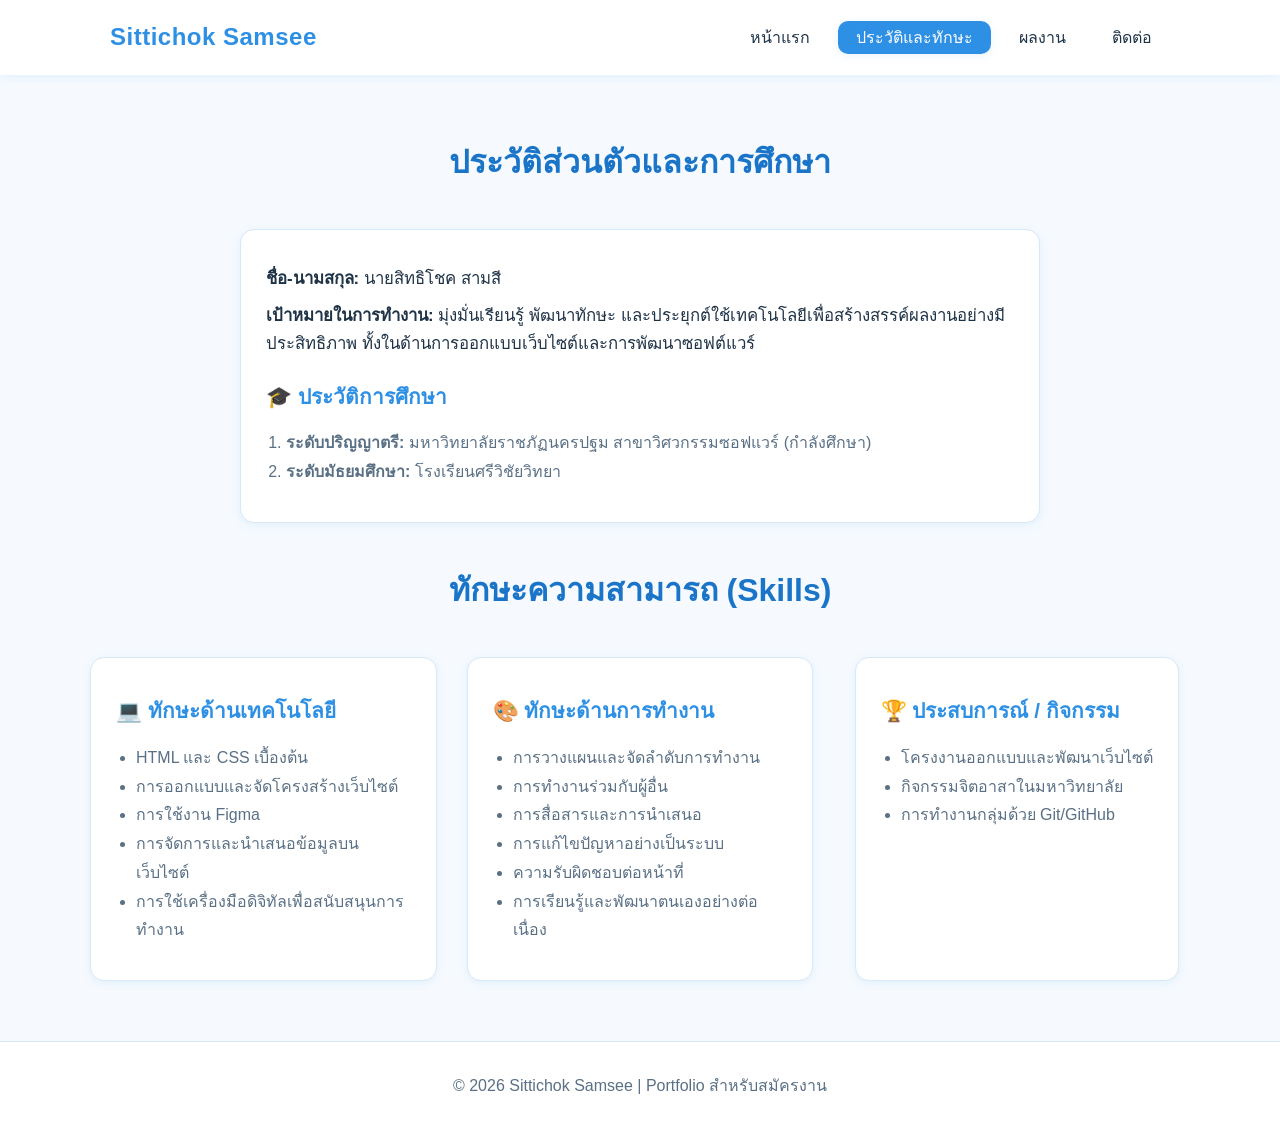
==== about.html @ 3842d92c "Portfolio" ====
<!DOCTYPE html>
<html lang="en">
<head>
    <meta charset="UTF-8">
    <meta name="viewport" content="width=device-width, initial-scale=1.0">
    <title>ประวัติและทักษะ</title>
    <link rel="stylesheet" href="/style.css">
</head>
<body>
    <header class="site-header">
        <div class="header-inner">
            <div class="brand-text">Sittichok Samsee</div>
            <nav class="main-nav" aria-label="เมนูหลัก">
                <ul class="nav-list">
                    <li><a href="index.html">หน้าแรก</a></li>
                    <li><a href="about.html" class="active" aria-current="page">ประวัติและทักษะ</a></li>
                    <li><a href="projects.html">ผลงาน</a></li>
                    <li><a href="contact.html">ติดต่อ</a></li>
                </ul>
            </nav>
        </div>
    </header>

    <main>
        <section class="container section">
            <h2>ประวัติส่วนตัวและการศึกษา</h2>
            
            <div class="card about-card">
                <p><strong>ชื่อ-นามสกุล:</strong> นายสิทธิโชค สามสี</p>
                <p><strong>เป้าหมายในการทำงาน:</strong> มุ่งมั่นเรียนรู้ พัฒนาทักษะ และประยุกต์ใช้เทคโนโลยีเพื่อสร้างสรรค์ผลงานอย่างมีประสิทธิภาพ ทั้งในด้านการออกแบบเว็บไซต์และการพัฒนาซอฟต์แวร์</p>
                <div style="margin-top: 20px;">
                    <h3>🎓 ประวัติการศึกษา</h3>
                    <ol class="skill-list">
                        <li><strong>ระดับปริญญาตรี:</strong> มหาวิทยาลัยราชภัฏนครปฐม สาขาวิศวกรรมซอฟแวร์ (กำลังศึกษา)</li>
                        <li><strong>ระดับมัธยมศึกษา:</strong> โรงเรียนศรีวิชัยวิทยา</li>
                    </ol>
                </div>
            </div>

            <h2>ทักษะความสามารถ (Skills)</h2>
            <div class="grid grid-3">
                
                <!-- คอลัมน์ที่ 1: ทักษะด้านเทคโนโลยี -->
                <article class="card about-card" style="margin-bottom: 0;">
                    <h3>💻 ทักษะด้านเทคโนโลยี</h3>
                    <ul class="skill-list">
                        <li>HTML และ CSS เบื้องต้น</li>
                        <li>การออกแบบและจัดโครงสร้างเว็บไซต์</li>
                        <li>การใช้งาน Figma</li>
                        <li>การจัดการและนำเสนอข้อมูลบนเว็บไซต์</li>
                        <li>การใช้เครื่องมือดิจิทัลเพื่อสนับสนุนการทำงาน</li>
                    </ul>
                </article>

                <!-- คอลัมน์ที่ 2: ทักษะด้านการทำงาน -->
                <article class="card about-card" style="margin-bottom: 0;">
                    <h3>🎨 ทักษะด้านการทำงาน</h3>
                    <ul class="skill-list">
                        <li>การวางแผนและจัดลำดับการทำงาน</li>
                        <li>การทำงานร่วมกับผู้อื่น</li>
                        <li>การสื่อสารและการนำเสนอ</li>
                        <li>การแก้ไขปัญหาอย่างเป็นระบบ</li>
                        <li>ความรับผิดชอบต่อหน้าที่</li>
                        <li>การเรียนรู้และพัฒนาตนเองอย่างต่อเนื่อง</li>
                    </ul>
                </article>

                <!-- คอลัมน์ที่ 3: ประสบการณ์ / กิจกรรม (คงไว้เพื่อให้ครบ 3 คอลัมน์) -->
                <article class="card about-card" style="margin-bottom: 0;">
                    <h3>🏆 ประสบการณ์ / กิจกรรม</h3>
                    <ul class="skill-list">
                        <li>โครงงานออกแบบและพัฒนาเว็บไซต์</li>
                        <li>กิจกรรมจิตอาสาในมหาวิทยาลัย</li>
                        <li>การทำงานกลุ่มด้วย Git/GitHub</li>
                    </ul>
                </article>

            </div>
        </section>
    </main>

    <footer class="site-footer">
            <p>&copy; 2026 Sittichok Samsee | Portfolio สำหรับสมัครงาน</p>
        </div>
    </footer>
</body>
</html>
---- style.css ----
/* =========================================
   1. ตั้งค่าพื้นฐาน (Variables & Fonts)
========================================= */
:root {
    /* โทนฟ้าละมุน (Monochromatic Soft Sky Blue) ตัดสีเขียวออก */
    --primary-color: #2E90E5;   /* ฟ้าสดใส (Bright Sky Blue) */
    --primary-hover: #1A75C8;   /* ฟ้าเข้มขึ้นสำหรับ Hover */

    /* สีข้อความ */
    --text-main: #1F3347;       /* กรมท่าเข้ม อ่านสบายตา */
    --text-muted: #5A7085;      /* เทาอมฟ้า สำหรับข้อความรอง */
    --text-header: #1A75C8;     /* ฟ้าเข้มสำหรับหัวข้อ */

    /* สีพื้นหลังและการ์ด */
    --bg-color: #F6FAFE;        /* ขาวอมฟ้าอ่อนมาก สะอาดตา */
    --white: #FFFFFF;           /* สีขาวสะอาด */
    --bg-blue: #E4F2FD;         /* ฟ้าอ่อน สำหรับไฮไลท์หรือปุ่ม */
    --border-color: #D8E8F6;    /* เส้นขอบสีฟ้าอ่อน */

    /* ความโค้งมน */
    --radius-card: 14px;
    --radius-btn: 10px;

    /* เงาแบบ Minimal */
    --shadow-sm: 0 2px 10px rgba(46, 144, 229, 0.10);
    --shadow-md: 0 8px 24px rgba(46, 144, 229, 0.16);
}

* {
    margin: 0;
    padding: 0;
    box-sizing: border-box;
}

body {
    font-family:"Kanit", "Segoe UI", "Segoe UI", Tahoma, Geneva, Verdana, sans-serif;
    background-color: var(--bg-color);
    color: var(--text-main);
    line-height: 1.7;
    /* บังคับให้โครงสร้างเต็มจอ เพื่อดัน Footer ลงล่างสุด */
    display: flex;
    flex-direction: column;
    min-height: 100vh;
}

main {
    flex: 1; /* ขยายตัวเพื่อดัน Footer ลงไป */
}

/* =========================================
   2. โครงสร้างหลัก (Layout)
========================================= */
.container {
    max-width: 1100px;
    margin: 0 auto;
    padding: 0 20px;
}

.section {
    padding: 60px 0;
}

h2 {
    text-align: center;
    font-size: 2rem;
    margin-bottom: 40px;
    color: var(--text-header); 
    font-weight: 700;
}

/* =========================================
   3. ส่วนหัวและเมนู (Header & Nav)
========================================= */
.site-header {
    background-color: var(--white);
    box-shadow: var(--shadow-sm);
    position: sticky;
    top: 0;
    z-index: 100;
}

.header-inner {
    max-width: 1100px;
    margin: 0 auto;
    padding: 0 20px;
    display: flex;
    justify-content: space-between;
    align-items: center;
    height: 75px;
}

.brand-text {
    font-size: 1.5rem;
    font-weight: 700;
    color: var(--primary-color);
    letter-spacing: 0.5px;
}

.nav-list {
    list-style: none;
    display: flex;
    gap: 10px;
}

.nav-list a {
    text-decoration: none;
    color: var(--text-main);
    font-weight: 500;
    padding: 8px 18px;
    border-radius: var(--radius-btn);
    transition: all 0.3s ease;
}

.nav-list a:hover {
    background-color: var(--bg-blue); 
    color: var(--primary-hover);
}

.nav-list a.active {
    background-color: var(--primary-color);
    color: var(--white);
    box-shadow: var(--shadow-sm);
}

/* =========================================
   4. หน้าแรกส่วนบน (Hero Section)
========================================= */
.hero {
    padding: 80px 0;
    background-color: var(--white);
    border-bottom: 1px solid var(--border-color);
}

.hero-inner {
    display: flex;
    align-items: center;
    gap: 60px;
}

.avatar {
    width: 240px;
    height: 240px;
    border-radius: 50%;
    object-fit: cover;
    border: 5px solid var(--bg-blue);
    box-shadow: var(--shadow-md);
    transition: transform 0.3s ease;
}

.avatar:hover {
    transform: scale(1.05);
}

.hero h1 {
    font-size: 2.6rem;
    margin-bottom: 10px;
    color: var(--text-main);
}

.hero .role {
    font-size: 1.25rem;
    color: var(--primary-color); 
    font-weight: 600;
    margin-bottom: 20px;
}

.hero p:last-child {
    font-size: 1.1rem;
    color: var(--text-muted);
    max-width: 600px;
}

.btn {
    display: inline-block;
    padding: 12px 28px;
    background-color: var(--primary-color);
    color: var(--white);
    text-decoration: none;
    border-radius: var(--radius-btn);
    font-weight: 500;
    transition: all 0.3s;
    border: 2px solid var(--primary-color);
    margin-right: 15px;
    margin-top: 20px;
    box-shadow: var(--shadow-sm);
}

.btn:hover {
    background-color: var(--primary-hover);
    border-color: var(--primary-hover);
    transform: translateY(-2px);
    box-shadow: var(--shadow-md);
}

.btn-outline {
    background-color: transparent;
    color: var(--primary-color);
    box-shadow: none;
}

.btn-outline:hover {
    background-color: var(--bg-blue);
    color: var(--primary-hover);
}

/* =========================================
   5. ส่วนจุดเด่น และโครงสร้างการ์ด (Grid & Cards)
========================================= */
.grid-3 {
    display: grid;
    grid-template-columns: repeat(3, 1fr);
    gap: 30px;
}

.card {
    background-color: var(--white);
    padding: 35px 25px;
    border-radius: var(--radius-card);
    box-shadow: var(--shadow-sm);
    border: 1px solid var(--border-color);
    transition: all 0.3s ease;
}

.card:hover {
    transform: translateY(-6px);
    box-shadow: var(--shadow-md);
    border-color: var(--primary-color);
}

.card h3 {
    color: var(--primary-color);
    margin-bottom: 15px;
    font-size: 1.3rem;
}

.card p {
    color: var(--text-muted);
}

/* =========================================
   6. การตกแต่งเฉพาะหน้า ประวัติและทักษะ (About)
========================================= */
.about-card {
    text-align: left;
    margin: 0 auto 40px auto;
    max-width: 800px;
}

.about-card p {
    color: var(--text-main);
    margin-bottom: 8px;
    font-size: 1.05rem;
}


.skill-list {
    margin-left: 20px;
    color: var(--text-muted);
    line-height: 1.8;
}

/* =========================================
   7. การตกแต่งเฉพาะหน้า ผลงาน (Projects)
========================================= */
.project-card {
    padding: 20px;
    display: flex;
    flex-direction: column;
}

.project-img {
    width: 100%;
    height: 200px; 
    border-radius: var(--radius-btn);
    margin-bottom: 20px;
    object-fit: cover;
    border: 1px solid var(--border-color);
}

.project-info {
    flex: 1; 
    margin-bottom: 15px;
}

.project-info p {
    margin-bottom: 8px;
    font-size: 0.95rem;
}

.project-link {
    color: var(--primary-color);
    text-decoration: none;
    font-weight: 600;
    display: inline-block;
    padding: 10px 0 5px 0;
    transition: color 0.3s;
    border-top: 1px solid var(--border-color);
    width: 100%;
}

.project-link:hover {
    color: var(--primary-hover);
}

/* =========================================
   8. การตกแต่งเฉพาะหน้า ติดต่อ (Contact)
========================================= */
.contact-grid {
    display: grid;
    grid-template-columns: 1fr 1fr;
    max-width: 900px;
    margin: 0 auto;
    gap: 40px;
}

.contact-info-card {
    text-align: left;
}

.contact-link {
    color: var(--primary-color);
    text-decoration: none;
    font-weight: 600;
    transition: all 0.3s;
}

.contact-link:hover {
    color: var(--primary-hover);
    text-decoration: underline;
}

.copy-btn {
    background-color: var(--bg-blue);
    border: 1px solid var(--primary-color);
    color: var(--primary-color);
    padding: 2px 10px;
    border-radius: 6px;
    cursor: pointer;
    font-family: inherit;
    font-size: 0.85rem;
    margin-left: 10px;
    transition: all 0.3s;
}

.copy-btn:hover {
    background-color: var(--primary-color);
    color: var(--white);
}

/* ฟอร์มติดต่อ */
.contact-form {
    display: flex;
    flex-direction: column;
    gap: 15px;
}

.form-group {
    display: flex;
    flex-direction: column;
}

.form-group label {
    margin-bottom: 5px;
    font-weight: 600;
    color: var(--text-main);
}

.form-group input,
.form-group textarea {
    padding: 12px 15px;
    border: 2px solid var(--border-color);
    border-radius: var(--radius-btn);
    font-family: inherit;
    font-size: 1rem;
    transition: all 0.3s;
    background-color: var(--white);
    color: var(--text-main);
}

.form-group input:focus,
.form-group textarea:focus {
    outline: none;
    border-color: var(--primary-color);
    box-shadow: 0 0 0 4px rgba(46, 144, 229, 0.22);
}

.submit-btn {
    background-color: var(--primary-color);
    color: var(--white);
    border: none;
    padding: 14px;
    border-radius: var(--radius-btn);
    font-weight: 600;
    cursor: pointer;
    font-family: inherit;
    margin-top: 10px;
    transition: all 0.3s;
    font-size: 1rem;
    box-shadow: var(--shadow-sm);
}

.submit-btn:hover {
    background-color: var(--primary-hover);
    transform: translateY(-2px);
    box-shadow: var(--shadow-md);
}

/* =========================================
   9. ส่วนท้าย (Footer)
========================================= */
.site-footer {
    text-align: center;
    padding: 30px 20px; 
    background-color: var(--white);
    color: var(--text-muted);
    border-top: 1px solid var(--border-color);
    width: 100%;
}

/* =========================================
   10. Responsive (การแสดงผลบนหน้าจอมือถือ)
========================================= */
@media (max-width: 768px) {
    .header-inner {
        flex-direction: column;
        height: auto;
        padding: 20px 0;
        gap: 15px;
    }
    
    .nav-list {
        flex-wrap: wrap;
        justify-content: center;
    }
    
    .hero-inner {
        flex-direction: column;
        text-align: center;
        gap: 30px;
    }
    
    .hero p:last-child {
        margin: 0 auto;
    }
    
    .grid-3 {
        grid-template-columns: 1fr; 
    }
    
    .contact-grid {
        grid-template-columns: 1fr; 
        gap: 20px;
    }
}
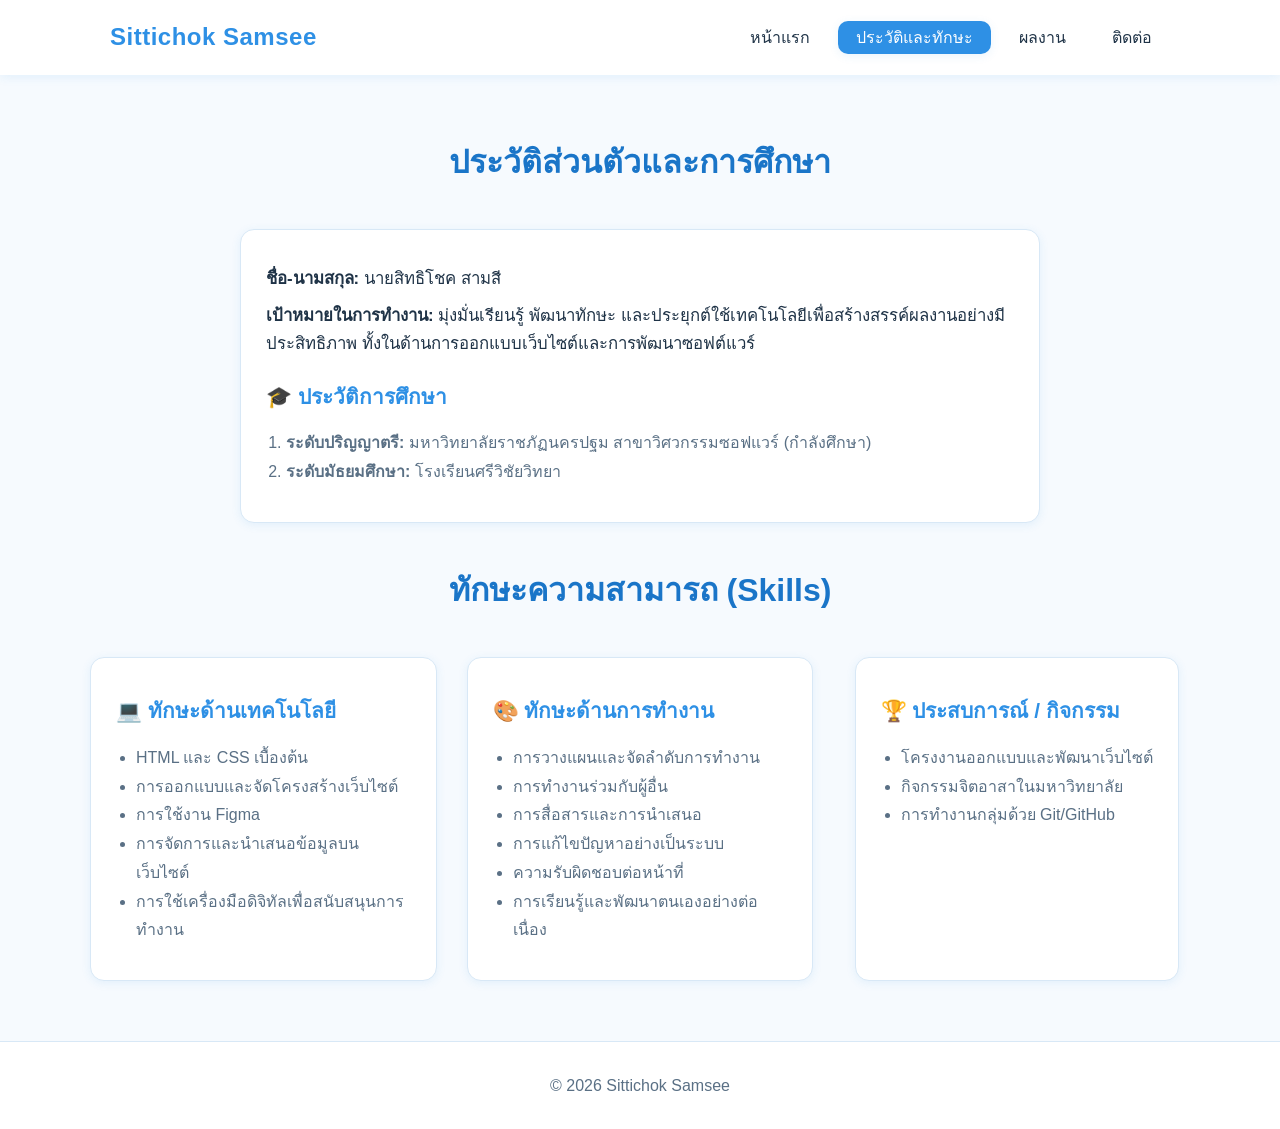
==== commit eeb8c232: "update Project" ====
--- a/about.html
+++ b/about.html
@@ -4,7 +4,7 @@
     <meta charset="UTF-8">
     <meta name="viewport" content="width=device-width, initial-scale=1.0">
     <title>ประวัติและทักษะ</title>
-    <link rel="stylesheet" href="/style.css">
+    <link rel="stylesheet" href="style.css">
 </head>
 <body>
     <header class="site-header">
@@ -80,7 +80,7 @@
     </main>
 
     <footer class="site-footer">
-            <p>&copy; 2026 Sittichok Samsee | Portfolio สำหรับสมัครงาน</p>
+            <p>&copy; 2026 Sittichok Samsee</p>
         </div>
     </footer>
 </body>
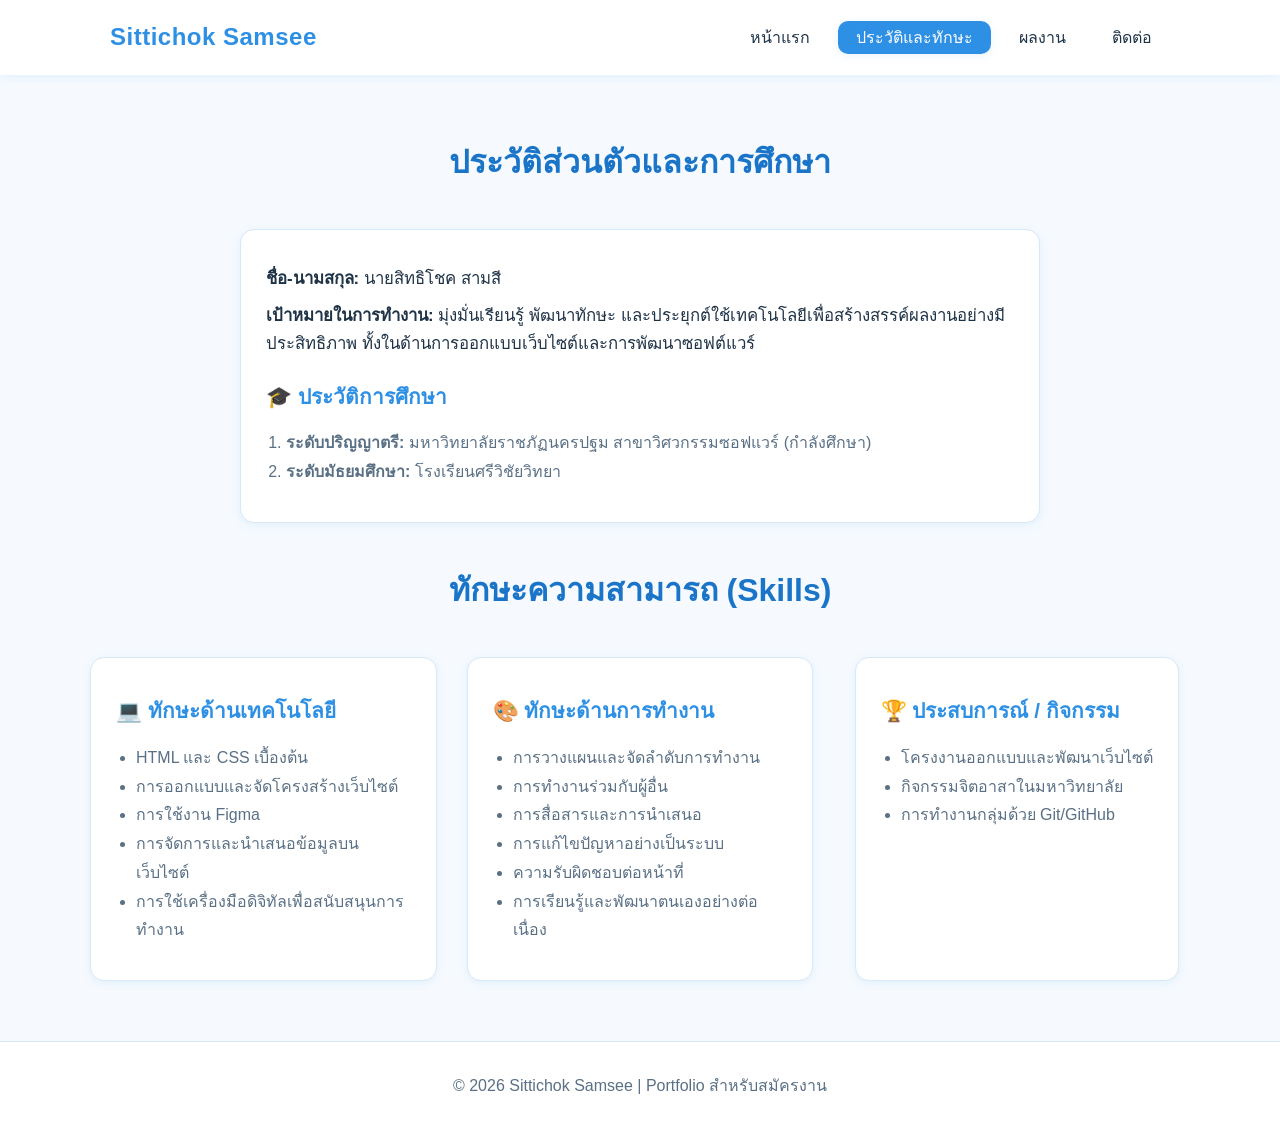
==== commit 6857d295: "update title" ====
--- a/about.html
+++ b/about.html
@@ -3,7 +3,7 @@
 <head>
     <meta charset="UTF-8">
     <meta name="viewport" content="width=device-width, initial-scale=1.0">
-    <title>ประวัติและทักษะ</title>
+    <title>about</title>
     <link rel="stylesheet" href="style.css">
 </head>
 <body>
@@ -80,7 +80,7 @@
     </main>
 
     <footer class="site-footer">
-            <p>&copy; 2026 Sittichok Samsee</p>
+            <p>&copy; 2026 Sittichok Samsee | Portfolio สำหรับสมัครงาน</p>
         </div>
     </footer>
 </body>
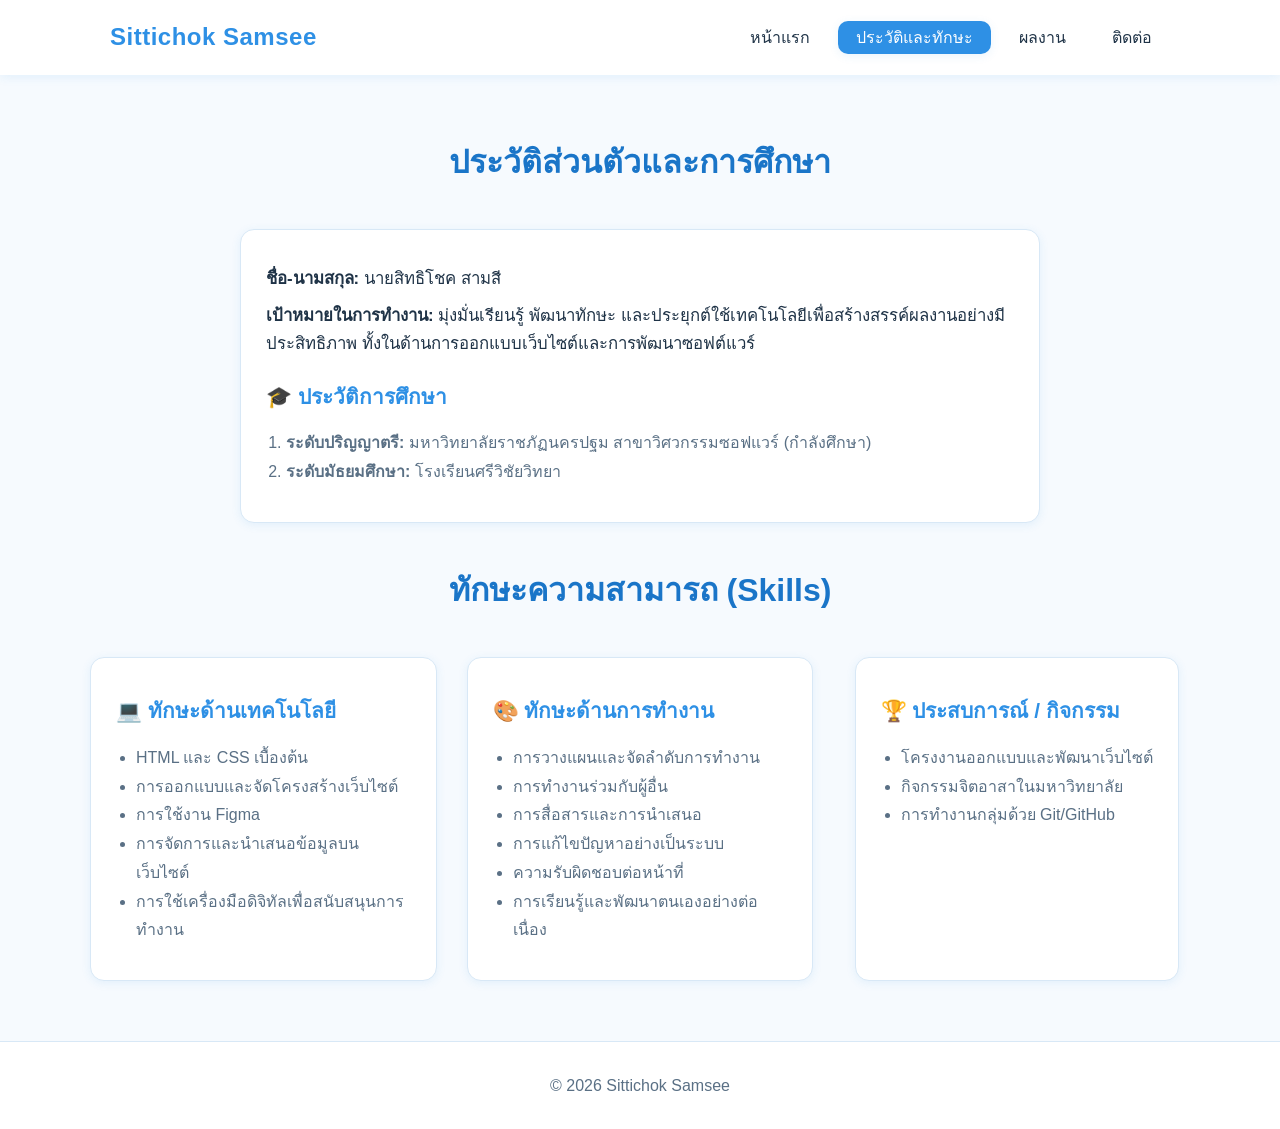
==== commit 9f6295f1: "up title" ====
--- a/about.html
+++ b/about.html
@@ -80,7 +80,7 @@
     </main>
 
     <footer class="site-footer">
-            <p>&copy; 2026 Sittichok Samsee | Portfolio สำหรับสมัครงาน</p>
+            <p>&copy; 2026 Sittichok Samsee</p>
         </div>
     </footer>
 </body>
